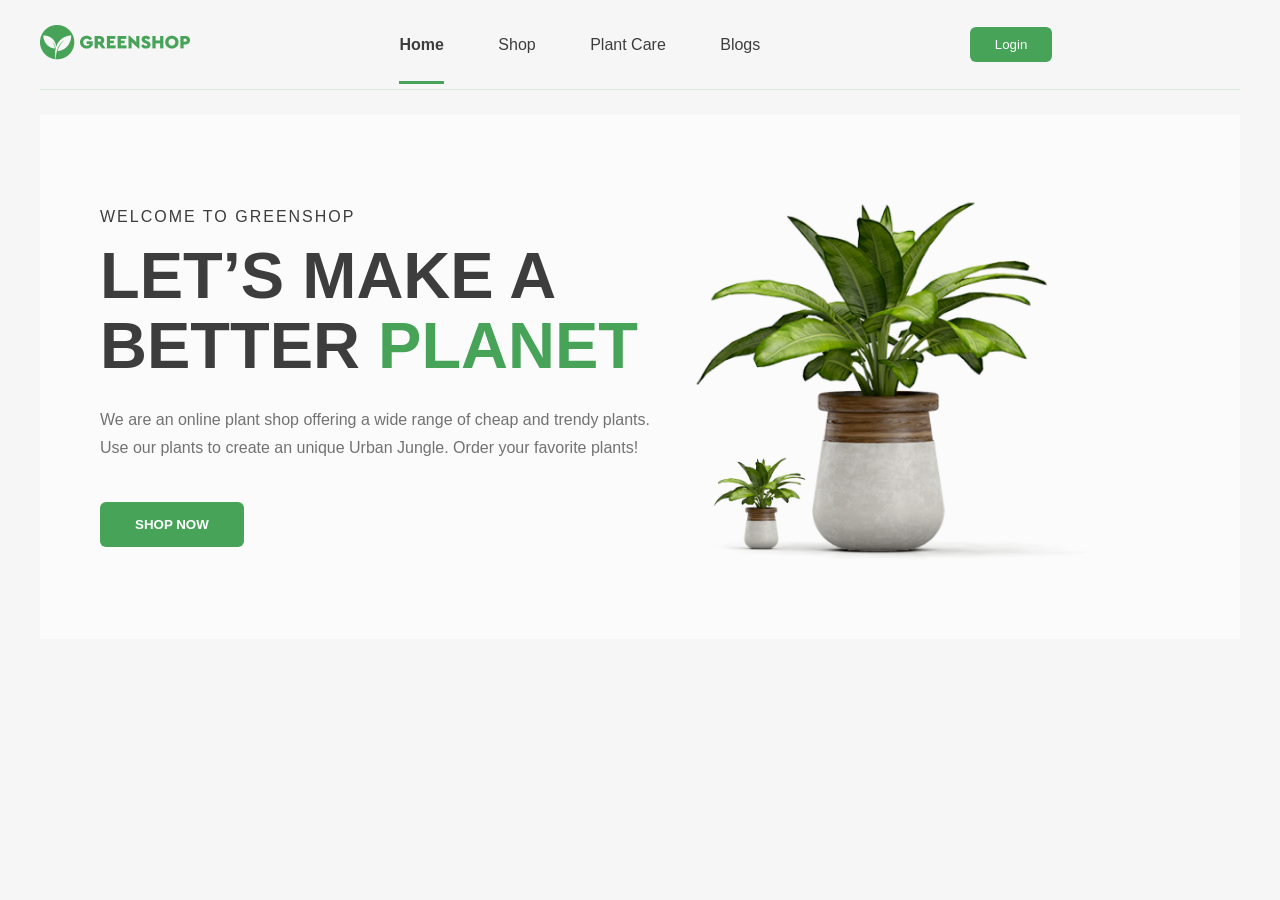
==== index.html @ 8600106b "Update index.html" ====
<!DOCTYPE html>
<html lang="en">
<head>
    <meta charset="UTF-8">
    <meta name="viewport" content="width=device-width, initial-scale=1.0">
    <title>GreenShop</title>

    <link rel="stylesheet" href="css">
    <link rel="stylesheet" href="normalize.css">
    <link rel="stylesheet" href="styles.css">
    <link rel="stylesheet" href="reset.css">
</head>
<body>

    <div class="container">

        <header class="header">

            <div class="logo">
                <img src="logo.png" alt="logo">
            </div>

            <nav class="menu">
                <a class="active" href="#">Home</a>
                <a href="#">Shop</a>
                <a href="#">Plant Care</a>
                <a href="#">Blogs</a>
            </nav>

            <div class="login">
                <button>Login</button>
            </div>

        </header>

        <section class="hero">

            <div class="hero-text">

                <p class="welcome">
                    WELCOME TO GREENSHOP
                </p>

                <h1>
                    LET’S MAKE A <br>
                    BETTER <span>PLANET</span>
                </h1>

                <p class="description">
                    We are an online plant shop offering a wide range of cheap and trendy plants.
                    Use our plants to create an unique Urban Jungle.
                    Order your favorite plants!
                </p>

                <button class="shop-btn">
                    SHOP NOW
                </button>

            </div>

            <div class="hero-image">
                <img src="plant.png" alt="plant">
            </div>

        </section>

    </div>

</body>
</html>
---- styles.css ----
body{
    font-family: Arial, sans-serif;
    background: #f6f6f6;
}

.container{
    width: 1200px;
    margin: 0 auto;
}

.header{
    padding: 25px 0;
    border-bottom: 1px solid #d7e9d7;
}

.logo,
.menu,
.login{
    display: inline-block;
    vertical-align: middle;
}

.menu{
    margin-left: 180px;
}

.menu a{
    text-decoration: none;
    color: #3d3d3d;
    margin: 0 25px;
    font-size: 16px;
}

.menu .active{
    font-weight: bold;
    border-bottom: 3px solid #46A358;
    padding-bottom: 28px;
}

.login{
    margin-left: 180px;
}

.login button{
    background: #46A358;
    color: white;
    border: none;
    padding: 10px 25px;
    border-radius: 6px;
    cursor: pointer;
}

.hero{
    background: #fbfbfb;
    margin-top: 25px;
    padding: 60px;
}

.hero-text,
.hero-image{
    display: inline-block;
    vertical-align: middle;
}

.hero-text{
    width: 550px;
}

.welcome{
    color: #3d3d3d;
    letter-spacing: 2px;
    margin-bottom: 15px;
}

.hero-text h1{
    font-size: 65px;
    font-weight: bold;
    line-height: 70px;
    color: #3d3d3d;
    margin-bottom: 25px;
}

.hero-text span{
    color: #46A358;
}

.description{
    color: #727272;
    line-height: 28px;
    margin-bottom: 40px;
}

.shop-btn{
    background: #46A358;
    color: white;
    border: none;
    padding: 15px 35px;
    border-radius: 6px;
    cursor: pointer;
    font-weight: bold;
}

.hero-image img{
    width: 450px;
}

/* REGISTRATION */

.register-container{
    width: 500px;
    background: white;
    margin: 50px auto;
    padding: 50px;
    border-bottom: 8px solid #46A358;
}

.tabs{
    text-align: center;
    margin-bottom: 30px;
}

.tabs h2{
    display: inline-block;
    font-size: 28px;
}

.tabs span{
    margin: 0 10px;
}

.register-tab{
    color: #46A358;
}

.register-text{
    text-align: center;
    color: #727272;
    margin-bottom: 30px;
}

.register-form input{
    width: 100%;
    padding: 15px;
    margin-bottom: 15px;
    border: 1px solid #eaeaea;
    border-radius: 5px;
    font-size: 16px;
}

.register-form button{
    width: 100%;
    background: #46A358;
    color: white;
    border: none;
    padding: 15px;
    border-radius: 5px;
    font-size: 18px;
    cursor: pointer;
}
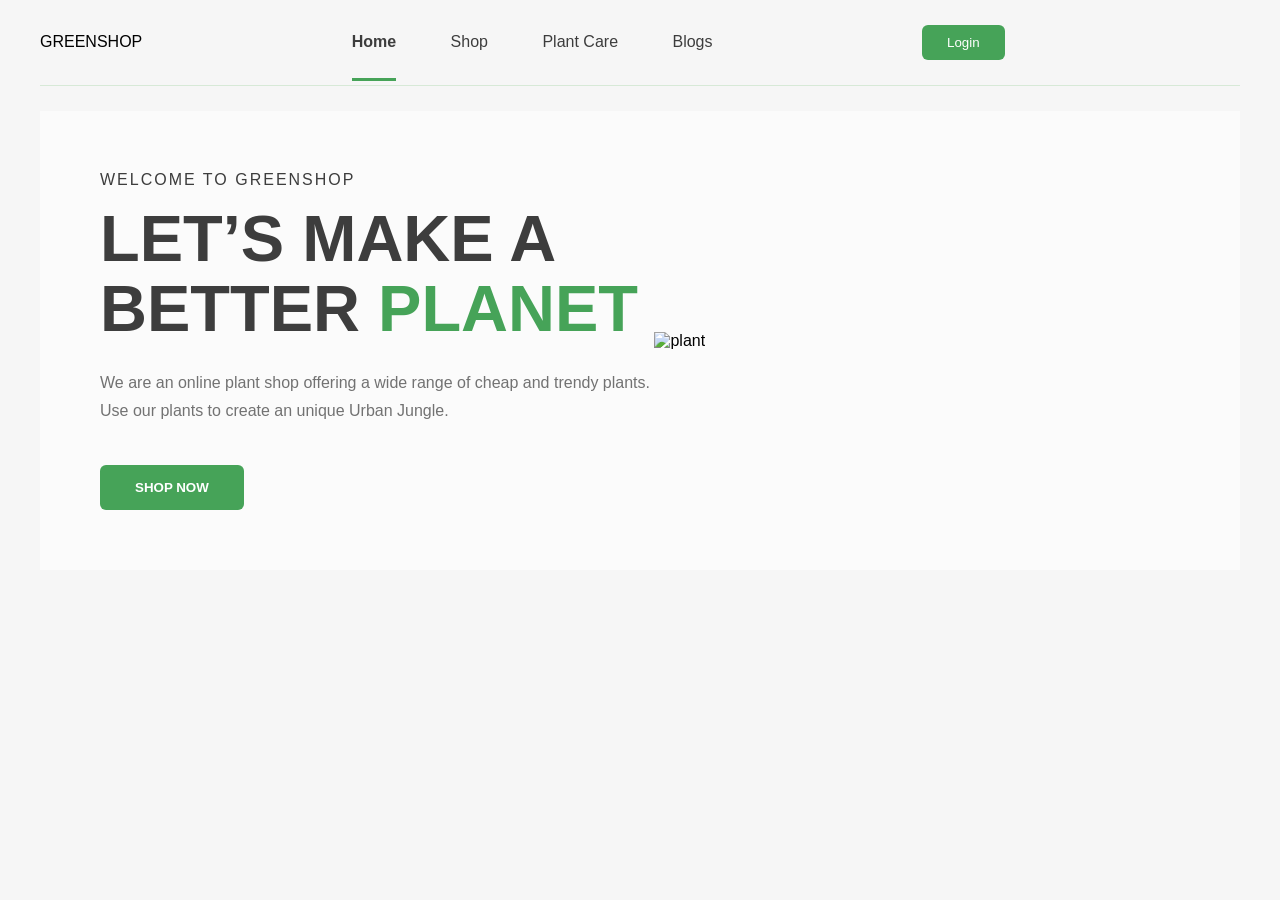
==== commit 8e21bf0a: "Update index.html" ====
--- a/index.html
+++ b/index.html
@@ -5,8 +5,7 @@
     <meta name="viewport" content="width=device-width, initial-scale=1.0">
     <title>GreenShop</title>
 
-    <link rel="stylesheet" href="css">
-    <link rel="stylesheet" href="normalize.css">
+   <link rel="stylesheet" href="normalize.css">
     <link rel="stylesheet" href="styles.css">
     <link rel="stylesheet" href="reset.css">
 </head>
@@ -17,7 +16,7 @@
         <header class="header">
 
             <div class="logo">
-                <img src="logo.png" alt="logo">
+                GREENSHOP
             </div>
 
             <nav class="menu">
@@ -49,7 +48,6 @@
                 <p class="description">
                     We are an online plant shop offering a wide range of cheap and trendy plants.
                     Use our plants to create an unique Urban Jungle.
-                    Order your favorite plants!
                 </p>
 
                 <button class="shop-btn">
@@ -59,7 +57,7 @@
             </div>
 
             <div class="hero-image">
-                <img src="plant.png" alt="plant">
+                <img src="images/plant.png" alt="plant">
             </div>
 
         </section>
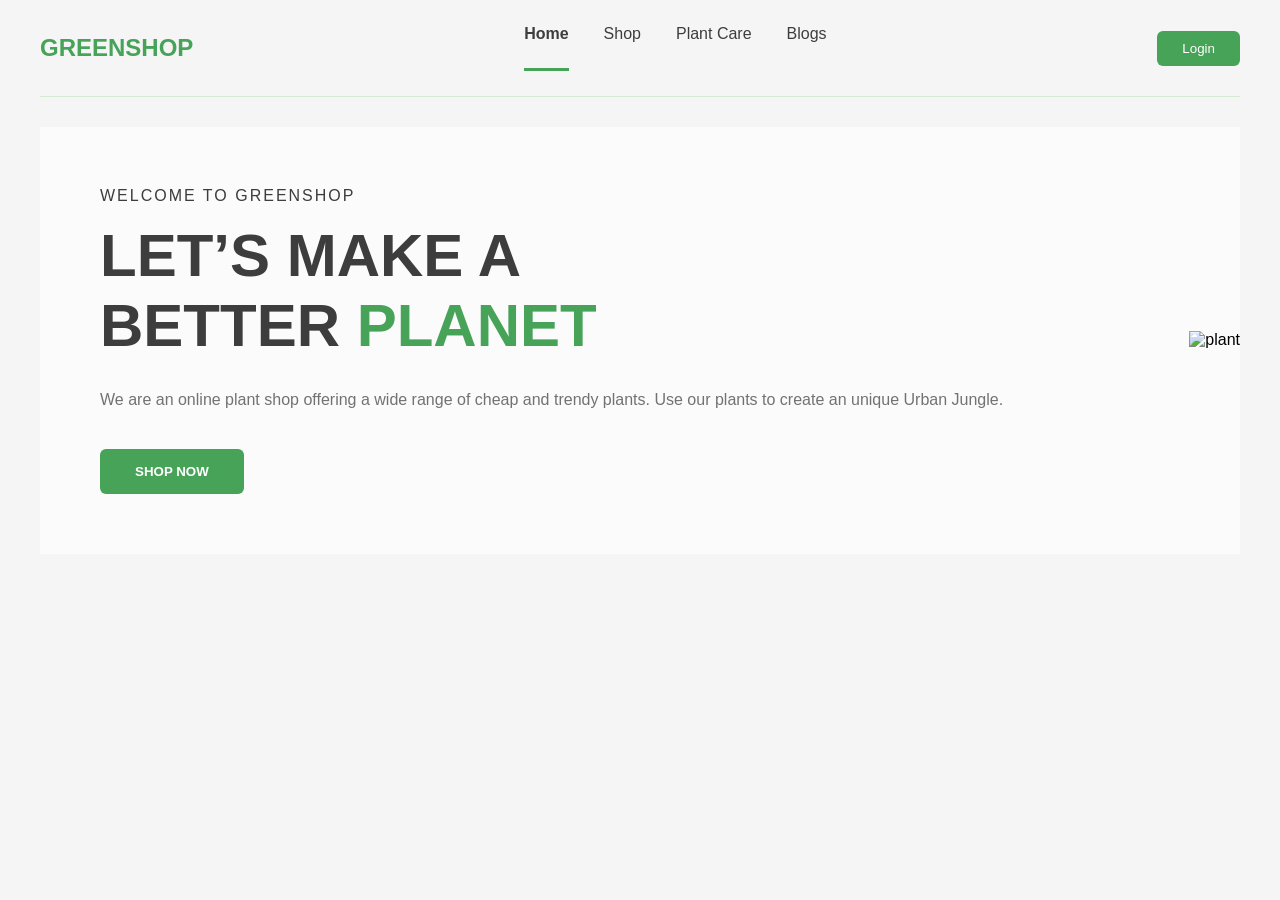
==== commit 5a0f606a: "Update index.html" ====
--- a/index.html
+++ b/index.html
@@ -5,7 +5,7 @@
     <meta name="viewport" content="width=device-width, initial-scale=1.0">
     <title>GreenShop</title>
 
-   <link rel="stylesheet" href="normalize.css">
+    <link rel="stylesheet" href="normalize.css">
     <link rel="stylesheet" href="styles.css">
     <link rel="stylesheet" href="reset.css">
 </head>
--- a/styles.css
+++ b/styles.css
@@ -1,159 +1,98 @@
 body{
     font-family: Arial, sans-serif;
-    background: #f6f6f6;
+    background:#f5f5f5;
 }
 
 .container{
-    width: 1200px;
-    margin: 0 auto;
+    max-width:1200px;
+    margin:0 auto;
 }
 
 .header{
-    padding: 25px 0;
-    border-bottom: 1px solid #d7e9d7;
+    display:flex;
+    justify-content:space-between;
+    align-items:center;
+    padding:25px 0;
+    border-bottom:1px solid #d7e9d7;
 }
 
-.logo,
-.menu,
-.login{
-    display: inline-block;
-    vertical-align: middle;
+.logo{
+    color:#46A358;
+    font-size:24px;
+    font-weight:bold;
 }
 
 .menu{
-    margin-left: 180px;
+    display:flex;
+    gap:35px;
 }
 
 .menu a{
-    text-decoration: none;
-    color: #3d3d3d;
-    margin: 0 25px;
-    font-size: 16px;
+    text-decoration:none;
+    color:#3d3d3d;
+    font-size:16px;
 }
 
 .menu .active{
-    font-weight: bold;
-    border-bottom: 3px solid #46A358;
-    padding-bottom: 28px;
-}
-
-.login{
-    margin-left: 180px;
+    font-weight:bold;
+    border-bottom:3px solid #46A358;
+    padding-bottom:25px;
 }
 
 .login button{
-    background: #46A358;
-    color: white;
-    border: none;
-    padding: 10px 25px;
-    border-radius: 6px;
-    cursor: pointer;
+    background:#46A358;
+    color:white;
+    border:none;
+    padding:10px 25px;
+    border-radius:6px;
+    cursor:pointer;
 }
 
 .hero{
-    background: #fbfbfb;
-    margin-top: 25px;
-    padding: 60px;
-}
-
-.hero-text,
-.hero-image{
-    display: inline-block;
-    vertical-align: middle;
+    display:flex;
+    justify-content:space-between;
+    align-items:center;
+    background:#fbfbfb;
+    margin-top:30px;
 }
 
 .hero-text{
-    width: 550px;
+    padding:60px;
 }
 
 .welcome{
-    color: #3d3d3d;
-    letter-spacing: 2px;
-    margin-bottom: 15px;
+    color:#3d3d3d;
+    letter-spacing:2px;
+    margin-bottom:15px;
 }
 
 .hero-text h1{
-    font-size: 65px;
-    font-weight: bold;
-    line-height: 70px;
-    color: #3d3d3d;
-    margin-bottom: 25px;
+    font-size:60px;
+    line-height:70px;
+    color:#3d3d3d;
+    margin-bottom:25px;
 }
 
 .hero-text span{
-    color: #46A358;
+    color:#46A358;
 }
 
 .description{
-    color: #727272;
-    line-height: 28px;
-    margin-bottom: 40px;
+    color:#727272;
+    line-height:28px;
+    margin-bottom:35px;
 }
 
 .shop-btn{
-    background: #46A358;
-    color: white;
-    border: none;
-    padding: 15px 35px;
-    border-radius: 6px;
-    cursor: pointer;
-    font-weight: bold;
+    background:#46A358;
+    color:white;
+    border:none;
+    padding:15px 35px;
+    border-radius:6px;
+    cursor:pointer;
+    font-weight:bold;
 }
 
 .hero-image img{
-    width: 450px;
+    max-height:450px;
 }
-
-/* REGISTRATION */
-
-.register-container{
-    width: 500px;
-    background: white;
-    margin: 50px auto;
-    padding: 50px;
-    border-bottom: 8px solid #46A358;
-}
-
-.tabs{
-    text-align: center;
-    margin-bottom: 30px;
-}
-
-.tabs h2{
-    display: inline-block;
-    font-size: 28px;
-}
-
-.tabs span{
-    margin: 0 10px;
-}
-
-.register-tab{
-    color: #46A358;
-}
-
-.register-text{
-    text-align: center;
-    color: #727272;
-    margin-bottom: 30px;
-}
-
-.register-form input{
-    width: 100%;
-    padding: 15px;
-    margin-bottom: 15px;
-    border: 1px solid #eaeaea;
-    border-radius: 5px;
-    font-size: 16px;
-}
-
-.register-form button{
-    width: 100%;
-    background: #46A358;
-    color: white;
-    border: none;
-    padding: 15px;
-    border-radius: 5px;
-    font-size: 18px;
-    cursor: pointer;
-}
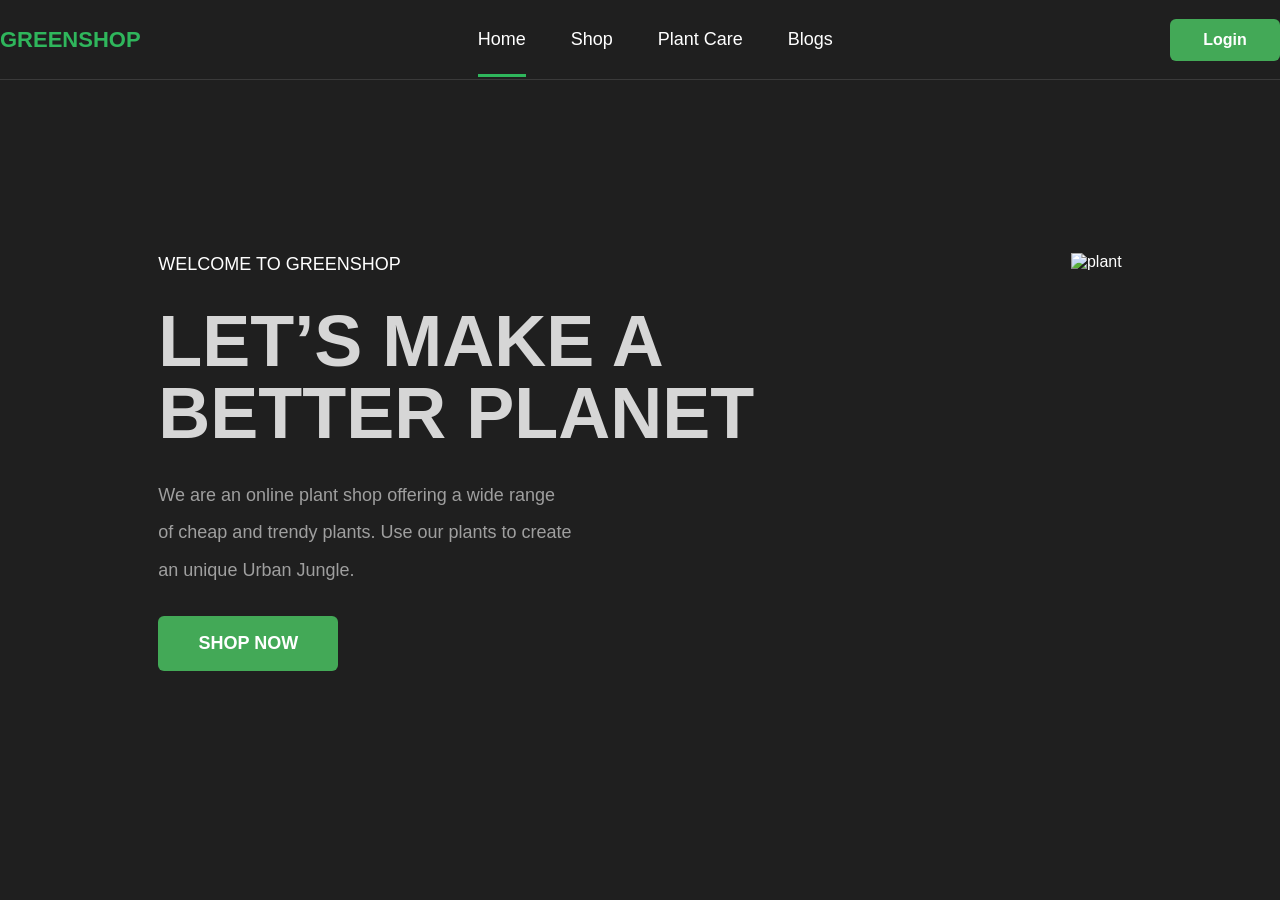
==== commit 09bf4710: "Update index.html" ====
--- a/index.html
+++ b/index.html
@@ -4,7 +4,7 @@
     <meta charset="UTF-8">
     <meta name="viewport" content="width=device-width, initial-scale=1.0">
     <title>GreenShop</title>
-
+    
     <link rel="stylesheet" href="normalize.css">
     <link rel="stylesheet" href="styles.css">
     <link rel="stylesheet" href="reset.css">
@@ -13,22 +13,22 @@
 
     <div class="container">
 
-        <header class="header">
+        <header>
 
             <div class="logo">
                 GREENSHOP
             </div>
 
             <nav class="menu">
-                <a class="active" href="#">Home</a>
+                <a href="#" class="active">Home</a>
                 <a href="#">Shop</a>
                 <a href="#">Plant Care</a>
                 <a href="#">Blogs</a>
             </nav>
 
-            <div class="login">
-                <button>Login</button>
-            </div>
+            <button class="login-btn">
+                Login
+            </button>
 
         </header>
 
@@ -36,18 +36,19 @@
 
             <div class="hero-text">
 
-                <p class="welcome">
+                <div class="small-title">
                     WELCOME TO GREENSHOP
-                </p>
+                </div>
 
                 <h1>
                     LET’S MAKE A <br>
-                    BETTER <span>PLANET</span>
+                    BETTER PLANET
                 </h1>
 
-                <p class="description">
-                    We are an online plant shop offering a wide range of cheap and trendy plants.
-                    Use our plants to create an unique Urban Jungle.
+                <p>
+                    <span>We are an online plant shop offering a wide range</span>
+                    <span>of cheap and trendy plants. Use our plants to create</span>
+                    <span>an unique Urban Jungle.</span>
                 </p>
 
                 <button class="shop-btn">
@@ -57,7 +58,9 @@
             </div>
 
             <div class="hero-image">
-                <img src="images/plant.png" alt="plant">
+
+                <img src="https://pngimg.com/d/plant_PNG27.png" alt="plant">
+
             </div>
 
         </section>
--- a/styles.css
+++ b/styles.css
@@ -1,98 +1,122 @@
+*{
+    padding: 0;
+    box-sizing: border-box;
+    font-family: Arial, Helvetica, sans-serif;
+}
+
 body{
-    font-family: Arial, sans-serif;
-    background:#f5f5f5;
+    background: #1f1f1f;
+    color: white;
 }
 
 .container{
-    max-width:1200px;
-    margin:0 auto;
+    display: flex;
+    flex-direction: column;
 }
 
-.header{
-    display:flex;
-    justify-content:space-between;
-    align-items:center;
-    padding:25px 0;
-    border-bottom:1px solid #d7e9d7;
+/* HEADER */
+
+header{
+    display: flex;
+    align-items: center;
+    justify-content: space-between;
+    min-height: 80px;
+    border-bottom: 1px solid #3a3a3a;
 }
 
 .logo{
-    color:#46A358;
-    font-size:24px;
-    font-weight:bold;
+    color: #2fb65c;
+    font-size: 22px;
+    font-weight: 700;
 }
 
 .menu{
-    display:flex;
-    gap:35px;
+    display: flex;
+    align-items: center;
+    gap: 45px;
 }
 
 .menu a{
-    text-decoration:none;
-    color:#3d3d3d;
-    font-size:16px;
+    text-decoration: none;
+    color: white;
+    font-size: 18px;
+    position: relative;
 }
 
-.menu .active{
-    font-weight:bold;
-    border-bottom:3px solid #46A358;
-    padding-bottom:25px;
+.menu a.active::after{
+    content: "";
+    position: absolute;
+    left: 0;
+    top: 45px;
+    height: 3px;
+    background: #2fb65c;
+    inset-inline: 0;
 }
 
-.login button{
-    background:#46A358;
-    color:white;
-    border:none;
-    padding:10px 25px;
-    border-radius:6px;
-    cursor:pointer;
+.login-btn{
+    background: #43a957;
+    border: none;
+    color: white;
+    font-size: 16px;
+    font-weight: bold;
+    border-radius: 6px;
+    block-size: 42px;
+    inline-size: 110px;
+    cursor: pointer;
 }
 
+/* HERO */
+
 .hero{
-    display:flex;
-    justify-content:space-between;
-    align-items:center;
-    background:#fbfbfb;
-    margin-top:30px;
+    display: flex;
+    justify-content: space-around;
+    align-items: center;
+    min-height: 85vh;
 }
 
 .hero-text{
-    padding:60px;
+    display: flex;
+    flex-direction: column;
+    gap: 30px;
 }
 
-.welcome{
-    color:#3d3d3d;
-    letter-spacing:2px;
-    margin-bottom:15px;
+.small-title{
+    font-size: 18px;
 }
 
 .hero-text h1{
-    font-size:60px;
-    line-height:70px;
-    color:#3d3d3d;
-    margin-bottom:25px;
+    font-size: 72px;
+    line-height: 1;
+    color: #d6d6d6;
 }
 
-.hero-text span{
-    color:#46A358;
-}
-
-.description{
-    color:#727272;
-    line-height:28px;
-    margin-bottom:35px;
+.hero-text p{
+    color: #9f9f9f;
+    font-size: 18px;
+    line-height: 1.8;
+    display: flex;
+    flex-direction: column;
+    gap: 5px;
 }
 
 .shop-btn{
-    background:#46A358;
-    color:white;
-    border:none;
-    padding:15px 35px;
-    border-radius:6px;
-    cursor:pointer;
-    font-weight:bold;
+    background: #43a957;
+    border: none;
+    color: white;
+    font-size: 18px;
+    font-weight: bold;
+    border-radius: 6px;
+    block-size: 55px;
+    inline-size: 180px;
+    cursor: pointer;
+}
+
+.hero-image{
+    display: flex;
+    align-items: center;
+    justify-content: center;
 }
 
 .hero-image img{
-    max-height:450px;
+    block-size: 420px;
 }
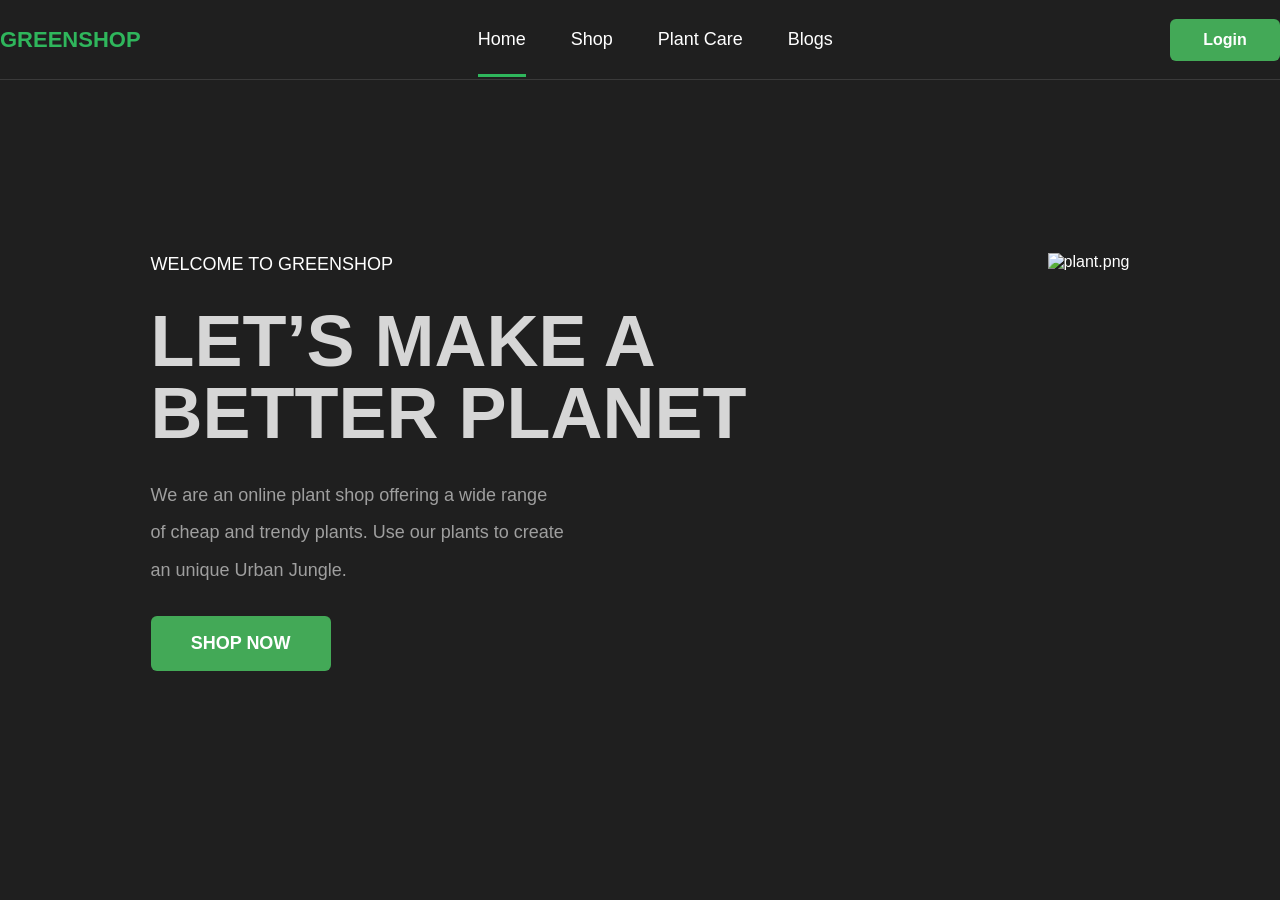
==== commit 4b13b241: "Update index.html" ====
--- a/index.html
+++ b/index.html
@@ -59,7 +59,7 @@
 
             <div class="hero-image">
 
-                <img src="https://pngimg.com/d/plant_PNG27.png" alt="plant">
+                <img src="https://pngimg.com/d/plant_PNG27.png" alt="plant.png">
 
             </div>
 
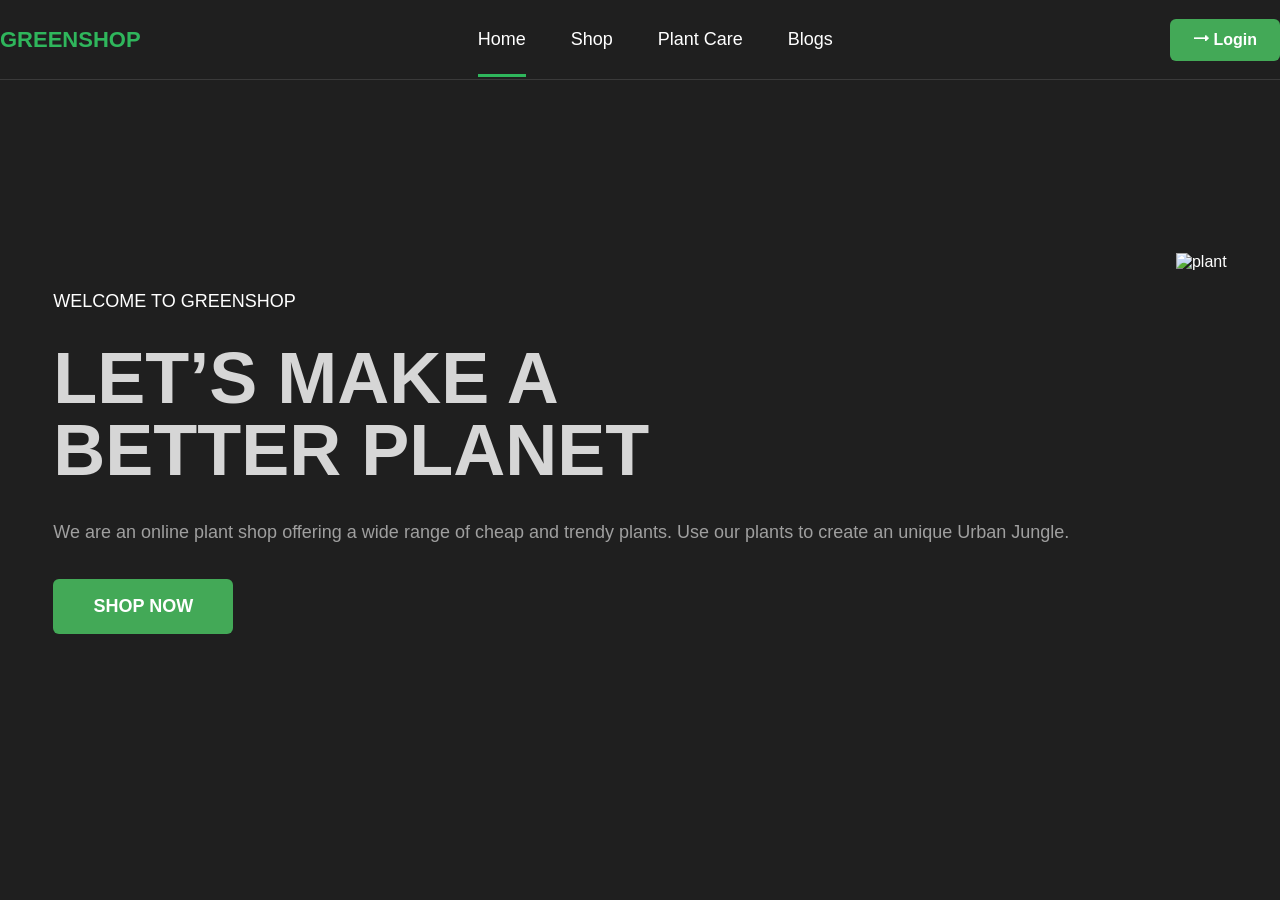
==== commit 9bd79097: "Fix HTML structure and formatting issues" ====
--- a/index.html
+++ b/index.html
@@ -4,8 +4,8 @@
     <meta charset="UTF-8">
     <meta name="viewport" content="width=device-width, initial-scale=1.0">
     <title>GreenShop</title>
-    
-    <link rel="stylesheet" href="normalize.css">
+
+   <link rel="stylesheet" href="normalize.css">
     <link rel="stylesheet" href="styles.css">
     <link rel="stylesheet" href="reset.css">
 </head>
@@ -27,7 +27,7 @@
             </nav>
 
             <button class="login-btn">
-                Login
+                ⭢ Login
             </button>
 
         </header>
@@ -46,9 +46,9 @@
                 </h1>
 
                 <p>
-                    <span>We are an online plant shop offering a wide range</span>
-                    <span>of cheap and trendy plants. Use our plants to create</span>
-                    <span>an unique Urban Jungle.</span>
+                    We are an online plant shop offering a wide range
+                    of cheap and trendy plants. Use our plants to create
+                    an unique Urban Jungle.
                 </p>
 
                 <button class="shop-btn">
@@ -58,9 +58,7 @@
             </div>
 
             <div class="hero-image">
-
-                <img src="https://pngimg.com/d/plant_PNG27.png" alt="plant.png">
-
+                <img src="https://pngimg.com/d/plant_PNG27.png" alt="plant">
             </div>
 
         </section>
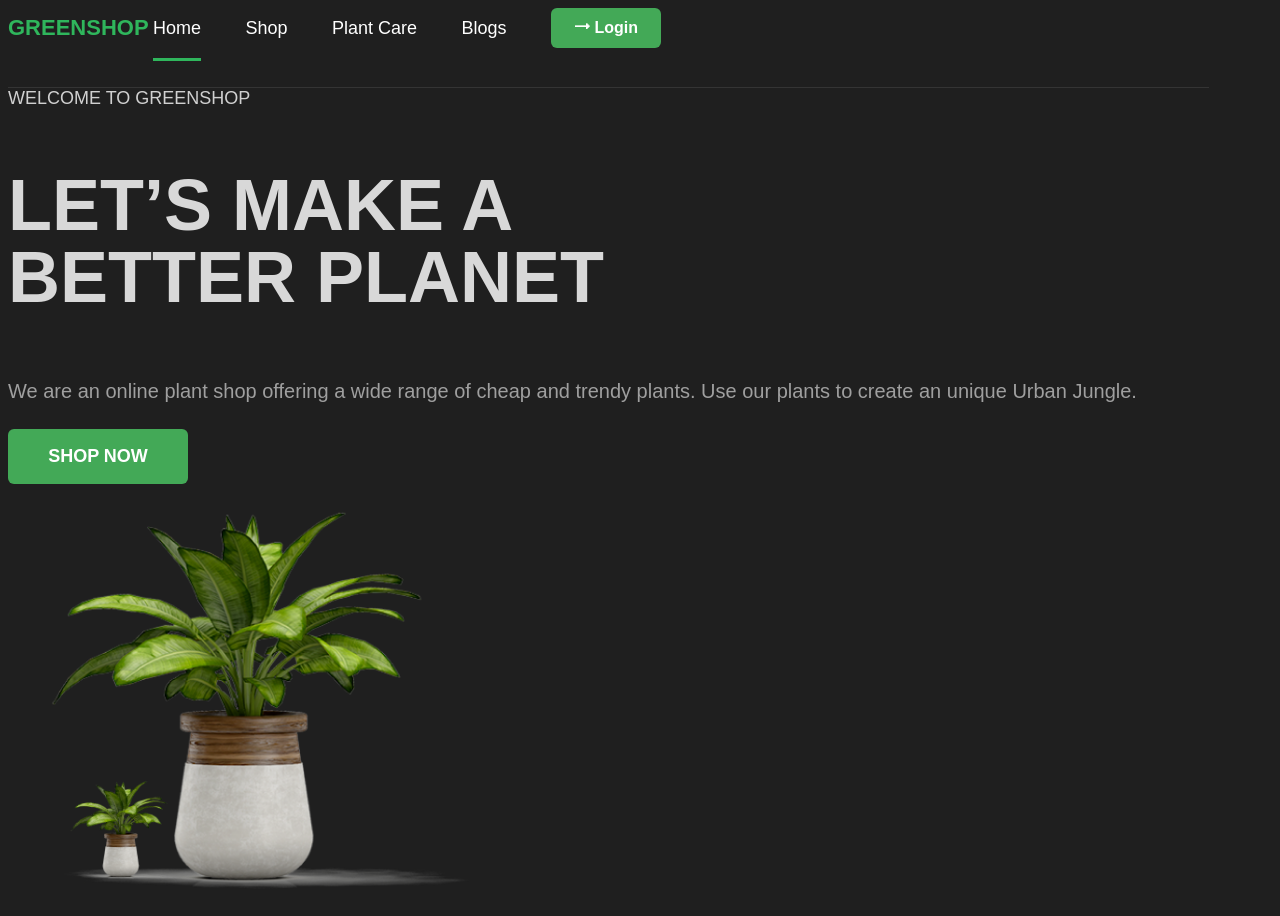
==== commit 52515733: "Update index.html" ====
--- a/index.html
+++ b/index.html
@@ -4,10 +4,9 @@
     <meta charset="UTF-8">
     <meta name="viewport" content="width=device-width, initial-scale=1.0">
     <title>GreenShop</title>
-
-   <link rel="stylesheet" href="normalize.css">
+    
     <link rel="stylesheet" href="styles.css">
-    <link rel="stylesheet" href="reset.css">
+    
 </head>
 <body>
 
@@ -58,9 +57,8 @@
             </div>
 
             <div class="hero-image">
-                <img src="https://pngimg.com/d/plant_PNG27.png" alt="plant">
-            </div>
-
+    <img src="plant.png" alt="plant">
+               </div>
         </section>
 
     </div>
--- a/styles.css
+++ b/styles.css
@@ -10,93 +10,84 @@
 }
 
 .container{
-    display: flex;
-    flex-direction: column;
+    inline-size: 95%;
 }
 
-/* HEADER */
-
 header{
-    display: flex;
-    align-items: center;
-    justify-content: space-between;
+    border-bottom: 1px solid #343434;
     min-height: 80px;
-    border-bottom: 1px solid #3a3a3a;
 }
 
 .logo{
+    display: inline-block;
     color: #2fb65c;
     font-size: 22px;
     font-weight: 700;
+    vertical-align: middle;
 }
 
 .menu{
-    display: flex;
-    align-items: center;
-    gap: 45px;
+    display: inline-block;
+    vertical-align: middle;
 }
 
 .menu a{
+    display: inline-block;
     text-decoration: none;
     color: white;
     font-size: 18px;
     position: relative;
+    margin-right: 40px;
 }
 
 .menu a.active::after{
     content: "";
     position: absolute;
     left: 0;
-    top: 45px;
-    height: 3px;
+    top: 40px;
+    block-size: 3px;
+    inline-size: 100%;
     background: #2fb65c;
-    inset-inline: 0;
 }
 
 .login-btn{
+    display: inline-block;
+    vertical-align: middle;
     background: #43a957;
     border: none;
     color: white;
     font-size: 16px;
     font-weight: bold;
     border-radius: 6px;
-    block-size: 42px;
+    block-size: 40px;
     inline-size: 110px;
     cursor: pointer;
 }
 
-/* HERO */
-
 .hero{
-    display: flex;
-    justify-content: space-around;
-    align-items: center;
     min-height: 85vh;
 }
 
 .hero-text{
-    display: flex;
-    flex-direction: column;
-    gap: 30px;
+    display: inline-block;
+    vertical-align: middle;
 }
 
 .small-title{
     font-size: 18px;
+    color: #d0d0d0;
 }
 
 .hero-text h1{
     font-size: 72px;
     line-height: 1;
-    color: #d6d6d6;
+    color: #d8d8d8;
 }
 
 .hero-text p{
+    font-size: 20px;
     color: #9f9f9f;
-    font-size: 18px;
     line-height: 1.8;
-    display: flex;
-    flex-direction: column;
-    gap: 5px;
 }
 
 .shop-btn{
@@ -112,9 +103,8 @@
 }
 
 .hero-image{
-    display: flex;
-    align-items: center;
-    justify-content: center;
+    display: inline-block;
+    vertical-align: middle;
 }
 
 .hero-image img{
